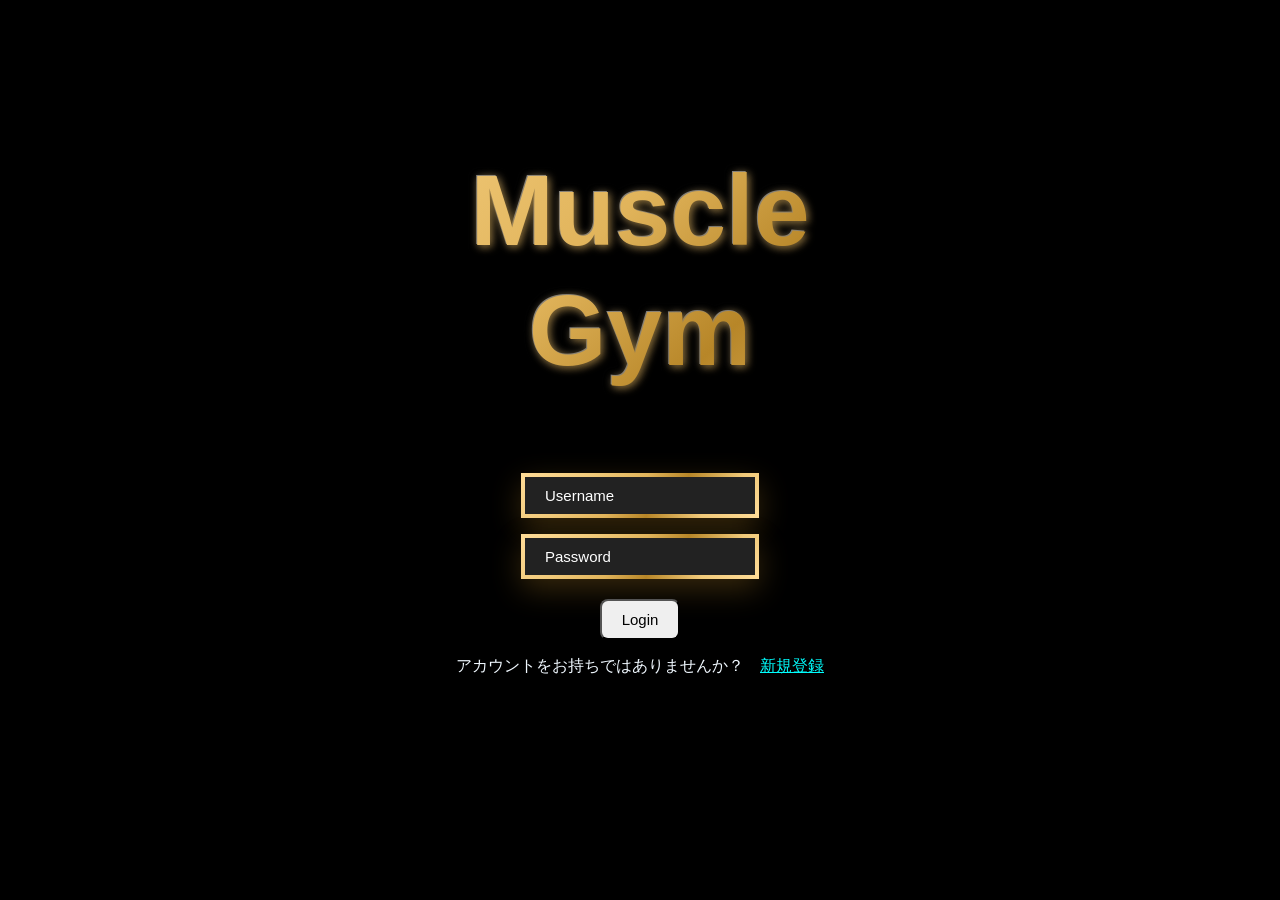
==== index.html @ a6a1fa3d "ログイン画面と新規登録用のhtmlです。" ====
<!DOCTYPE html>
<html lang="ja">
<head>
     <meta charset="UTF-8">
    <meta name="viewport" content="width=device-width, initial-scale=1.0">
    <title>MuscleGym</title>
     <link rel="stylesheet" href="style.css">
</head>
<body>
<h1>Muscle<br>Gym</h1>

<div class="input-box">
<input type="email" placeholder="Username" required>
</div>

<div class="input-box">
<input type="password" placeholder="Password" required>
</div>

<div class="login">
<button>Login</button>
</div>

<div class="new">
<p>アカウントをお持ちではありませんか？　<a href="new.html">新規登録</a></p>
</div>
</body>
</html>
---- style.css ----
body {
    background-color: black;
    text-align: center;
    margin-top: 150px;
    color: aliceblue;
}

h1 {
   font-family: 'Arial Black', sans-serif; /* 文字を太くして金を目立たせる */

    /* 圧倒的 VINCULUM ゴールドのグラデーション */
    background: linear-gradient(
        135deg, 
        #fedb96 0%, 
        #f1ca7a 25%, 
        #e1b45b 45%, 
        #b78628 60%, 
        #f1ca7a 80%, 
        #fedb96 100%
    );
    -webkit-background-clip: text;
    background-clip: text;
    -webkit-text-fill-color: transparent;
    color: transparent;
    filter: drop-shadow(2px 2px 4px rgba(183, 134, 40, 0.6)) 
            drop-shadow(-1px -1px 0px rgba(255, 255, 255, 0.5));
    font-size: 100px;
    line-height: 1.2;
}
.input-box  input {
    margin-top: 16px;
    border-radius: 8px;
    border: 4px solid;
    border-image: linear-gradient(
        135deg, 
        #fedb96 0%, 
        #f1ca7a 25%, 
        #e1b45b 45%, 
        #b78628 60%, 
        #f1ca7a 80%, 
        #fedb96 100%
        ) 1;
    box-shadow: 0px 10px 30px rgba(183, 134, 40, 0.3);
    background-color: #222; 
    color: white;
    font-size: 15px;
    padding: 10px 20px;
}

.input-box input::placeholder {
    color: #ffffff; 
}

.login button {
    margin-top: 20px;
    border-radius: 8px;
    font-size: 15px;
    padding: 10px 20px;
}

.new a {
    color: aqua;
}
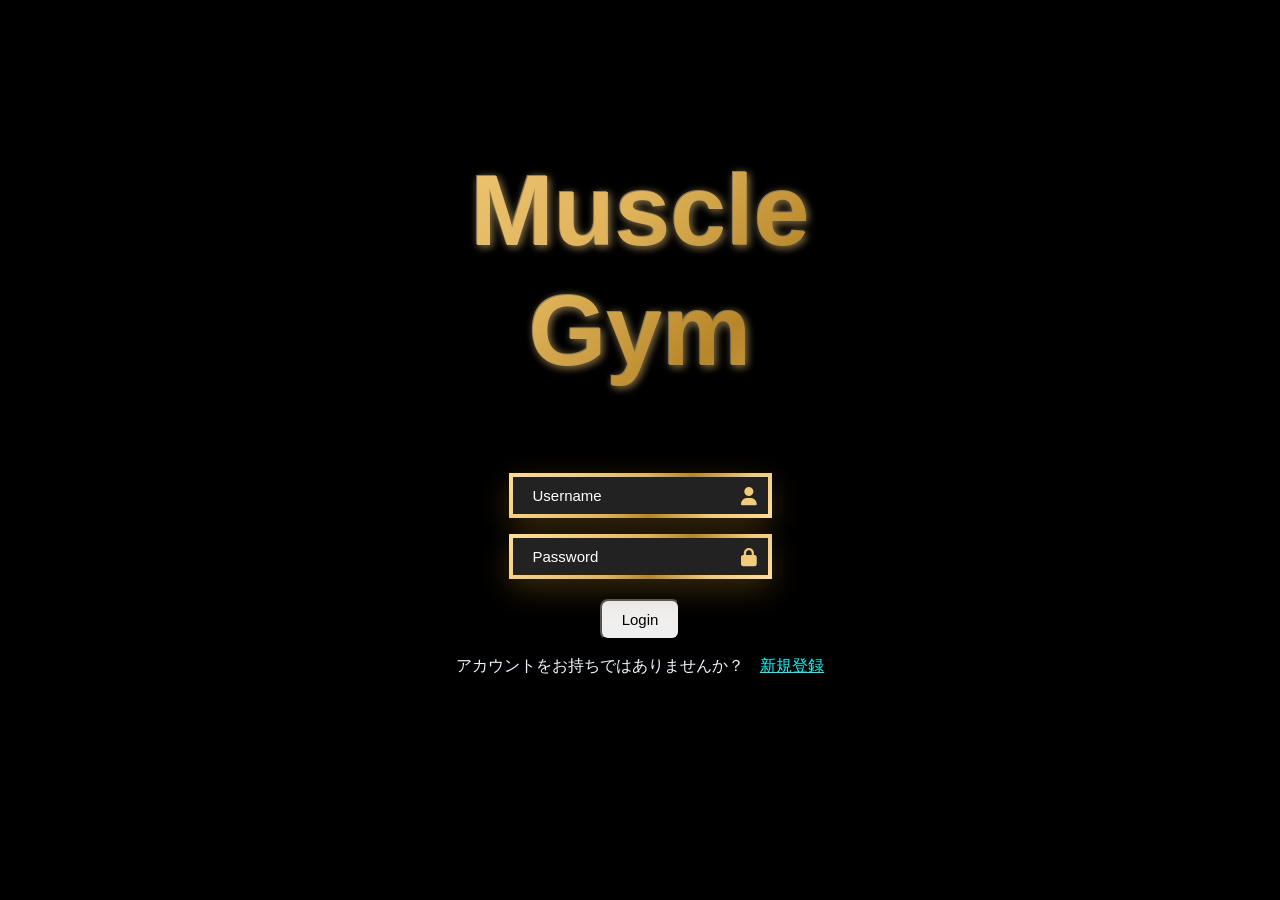
==== commit 813eb574: "cssのリンクを追加しました" ====
--- a/index.html
+++ b/index.html
@@ -4,16 +4,19 @@
      <meta charset="UTF-8">
     <meta name="viewport" content="width=device-width, initial-scale=1.0">
     <title>MuscleGym</title>
+    <link rel="stylesheet" href="https://cdnjs.cloudflare.com/ajax/libs/font-awesome/6.5.1/css/all.min.css">
      <link rel="stylesheet" href="style.css">
 </head>
 <body>
 <h1>Muscle<br>Gym</h1>
 
 <div class="input-box">
+<i class="fa-solid fa-user"></i>
 <input type="email" placeholder="Username" required>
 </div>
 
 <div class="input-box">
+<i class="fa-solid fa-lock"></i>
 <input type="password" placeholder="Password" required>
 </div>
 
--- a/style.css
+++ b/style.css
@@ -6,9 +6,8 @@
 }
 
 h1 {
-   font-family: 'Arial Black', sans-serif; /* 文字を太くして金を目立たせる */
+   font-family: 'Arial Black', sans-serif; 
 
-    /* 圧倒的 VINCULUM ゴールドのグラデーション */
     background: linear-gradient(
         135deg, 
         #fedb96 0%, 
@@ -27,6 +26,14 @@
     font-size: 100px;
     line-height: 1.2;
 }
+
+.input-box {
+    position: relative;
+    display: block;
+    width: max-content;
+    margin: 0 auto;
+}
+
 .input-box  input {
     margin-top: 16px;
     border-radius: 8px;
@@ -44,12 +51,21 @@
     background-color: #222; 
     color: white;
     font-size: 15px;
-    padding: 10px 20px;
+    padding: 10px 45px 10px 20px;
 }
 
 .input-box input::placeholder {
     color: #ffffff; 
 }
+
+.input-box .fa-solid {
+    position: absolute;
+    right: 15px;  
+    bottom: 12px;       
+    color: #f1ca7a; 
+    font-size: 18px;    
+}
+
 
 .login button {
     margin-top: 20px;
@@ -60,4 +76,32 @@
 
 .new a {
     color: aqua;
-}+}
+
+@media (max-width: 480px) {body {
+    margin-top: 80px;
+}
+
+h1 {
+    font-size: 50px;
+    margin-top: 80px;
+}
+
+.input-box input {
+    width: 80%;
+    box-sizing: border-box;
+
+}
+
+.new {
+    display: block;
+    width: 100px;
+    text-align: center;
+    white-space: nowrap;
+    font-size: 14px;
+    margin-top: 20px;
+}
+
+}
+
+
